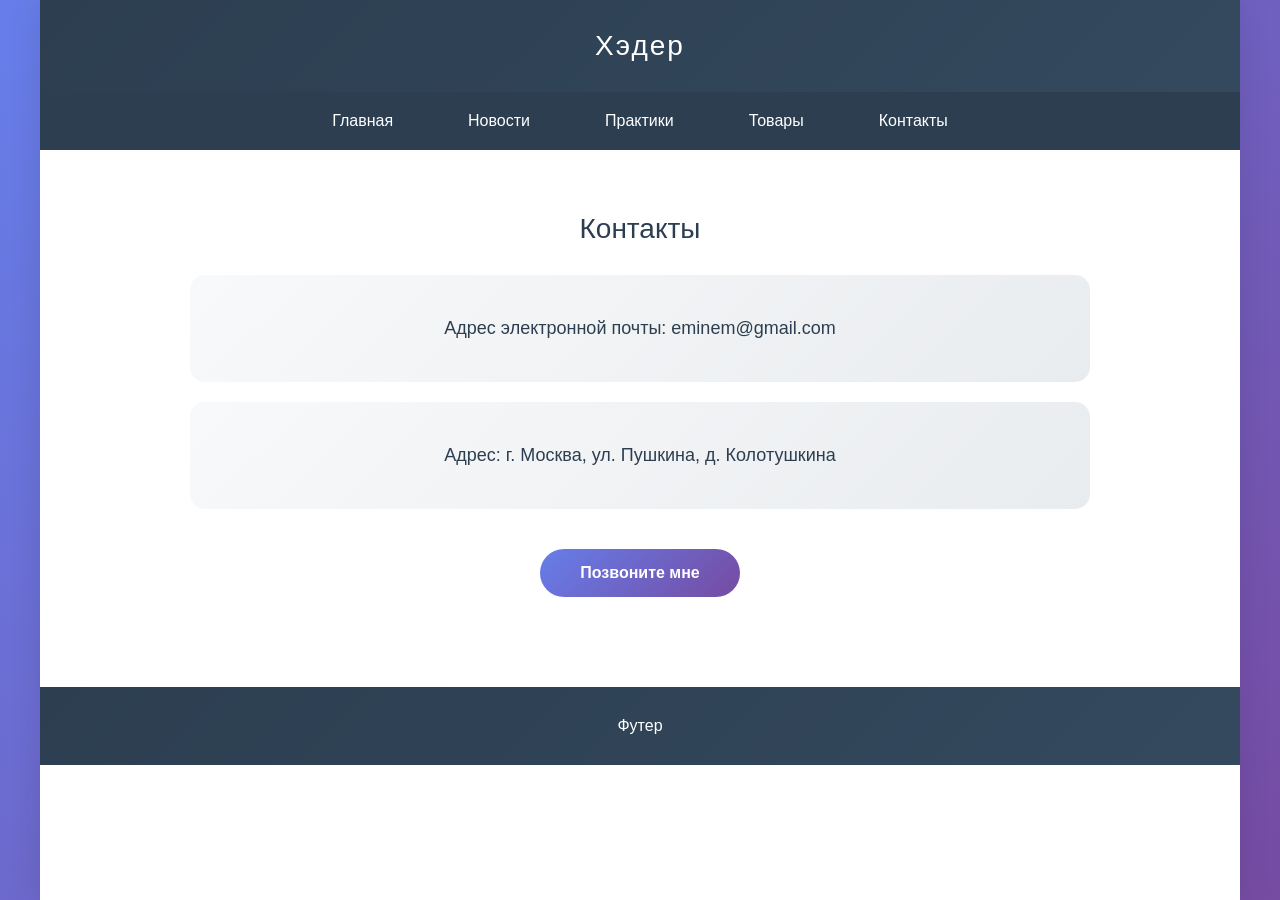
==== contacts.html @ b441e190 "feat: complete CSS styling for all pages - Add unified styling for header, navigation and footer acr" ====
<!DOCTYPE html>
<html lang="ru">
<head>
  <meta charset="UTF-8">
  <meta name="viewport" content="width=device-width, initial-scale=1.0">
  <title>Контакты</title>
  <link rel="stylesheet" href="style/styles.css">
</head>
<body>
<div class="page-container">
  <div class="header">Хэдер</div>
  <div class="nav">
    <ul class="nav-list">
      <li class="nav-item"><a class="nav-link" href="index.html">Главная</a></li>
      <li class="nav-item"><a class="nav-link" href="news.html">Новости</a></li>
      <li class="nav-item"><a class="nav-link" href="practices.html">Практики</a></li>
      <li class="nav-item"><a class="nav-link" href="goods.html">Товары</a></li>
      <li class="nav-item"><a class="nav-link" href="contacts.html">Контакты</a></li>
    </ul>
  </div>
  <div class="content">
    <div class="contacts-container">
      <h2 class="section-title">Контакты</h2>
      <div class="contact-info">
        <p>Адрес электронной почты: eminem@gmail.com</p>
      </div>
      <div class="contact-info">
        <p>Адрес: г. Москва, ул. Пушкина, д. Колотушкина</p>
      </div>
      <button class="contact-button">Позвоните мне</button>
    </div>
  </div>
  <div class="footer">Футер</div>
</div>
</body>
</html>
---- style/styles.css ----
/* ===== БАЗОВЫЕ СТИЛИ ===== */
body {
    font-family: 'Segoe UI', Tahoma, Geneva, Verdana, sans-serif; /* Современный шрифт для лучшей читаемости */
    margin: 0; /* Убираем стандартные отступы браузера */
    padding: 0; /* Убираем стандартные внутренние отступы */
    background: linear-gradient(135deg, #667eea 0%, #764ba2 100%); /* Красивый градиентный фон всей страницы */
    min-height: 100vh; /* Минимальная высота равна высоте окна браузера */
}

/* ===== КОНТЕЙНЕР СТРАНИЦЫ ===== */
.page-container {
    max-width: 1200px; /* Максимальная ширина контента */
    margin: 0 auto; /* Центрирование контейнера по горизонтали */
    background: white; /* Белый фон для основного содержимого */
    min-height: 100vh; /* Минимальная высота равна высоте окна браузера */
    box-shadow: 0 0 30px rgba(0,0,0,0.1); /* Легкая тень вокруг всего контента */
}

/* ===== ШАПКА ===== */
.header {
    background: linear-gradient(135deg, #2c3e50 0%, #34495e 100%); /* Темный градиентный фон */
    color: white; /* Белый цвет текста */
    text-align: center; /* Выравнивание текста по центру */
    padding: 30px; /* Внутренние отступы со всех сторон */
    font-size: 28px; /* Размер шрифта */
    font-weight: 300; /* Легкое начертание шрифта */
    letter-spacing: 2px; /* Расстояние между буквами */
}

/* ===== НАВИГАЦИЯ ===== */
.nav {
    background: #2c3e50; /* Темно-синий фон навигации */
    padding: 20px 0; /* Вертикальные отступы */
}

.nav-list {
    list-style: none; /* Убираем маркеры списка */
    margin: 0; /* Убираем внешние отступы */
    padding: 0; /* Убираем внутренние отступы */
    display: flex; /* Горизонтальное расположение элементов */
    justify-content: center; /* Выравнивание по центру */
    gap: 25px; /* Расстояние между элементами навигации */
}

.nav-item {
    margin: 0; /* Убираем отступы у пунктов меню */
}

.nav-link {
    color: white; /* Белый цвет текста ссылок */
    text-decoration: none; /* Убираем подчеркивание ссылок */
    padding: 12px 25px; /* Отступы внутри ссылок */
    border-radius: 25px; /* Скругленные углы (капсульная форма) */
    transition: all 0.3s ease; /* Плавные анимации при изменении */
    font-weight: 500; /* Средняя жирность шрифта */
}

.nav-link:hover {
    background: rgba(255,255,255,0.1); /* Полупрозрачный белый фон при наведении */
    transform: translateY(-2px); /* Легкое поднятие элемента при наведении */
}

/* ===== ОСНОВНОЙ КОНТЕНТ ===== */
.content {
    padding: 40px; /* Внутренние отступы контента */
    max-width: 900px; /* Максимальная ширина контента */
    margin: 0 auto; /* Центрирование контента */
}

/* ===== ГЛАВНАЯ СТРАНИЦА ===== */
.profile-header {
    text-align: center; /* Выравнивание по центру */
    margin-bottom: 40px; /* Отступ снизу */
}

.profile-title {
    font-size: 32px; /* Размер шрифта заголовка */
    color: #2c3e50; /* Темно-синий цвет текста */
    margin-bottom: 10px; /* Отступ снизу */
    font-weight: 300; /* Легкое начертание шрифта */
}

.profile-photo {
    width: 220px; /* Фиксированная ширина фото */
    height: 280px; /* Фиксированная высота фото */
    border-radius: 15px; /* Скругленные углы фото */
    object-fit: cover; /* Обрезка фото для сохранения пропорций */
    margin: 20px auto; /* Центрирование и отступы */
    border: 4px solid #667eea; /* Синяя рамка вокруг фото */
    box-shadow: 0 8px 25px rgba(102, 126, 234, 0.3); /* Тень с синим оттенком */
}

.profile-name {
    font-size: 24px; /* Размер шрифта имени */
    color: #2c3e50; /* Темно-синий цвет текста */
    margin: 10px 0; /* Вертикальные отступы */
    font-weight: 500; /* Средняя жирность шрифта */
}

.profile-group {
    font-size: 18px; /* Размер шрифта группы */
    color: #7f8c8d; /* Серый цвет текста */
    margin: 5px 0; /* Вертикальные отступы */
}

.about-me {
    background: linear-gradient(135deg, #f8f9fa 0%, #e9ecef 100%); /* Светлый градиентный фон */
    padding: 25px; /* Внутренние отступы */
    border-radius: 15px; /* Скругленные углы */
    margin: 30px 0; /* Вертикальные отступы */
    border-left: 5px solid #667eea; /* Синяя полоса слева */
    font-size: 16px; /* Размер шрифта текста */
    line-height: 1.8; /* Межстрочный интервал */
}

/* ===== НАВЫКИ ===== */
.skills-container {
    display: flex; /* Горизонтальное расположение навыков */
    justify-content: center; /* Выравнивание по центру */
    flex-wrap: wrap; /* Перенос на новую строку при необходимости */
    gap: 15px; /* Расстояние между навыками */
    margin: 30px 0; /* Вертикальные отступы */
}

.skill-tag {
    background: linear-gradient(135deg, #4facfe 0%, #00f2fe 100%); /* Голубой градиентный фон */
    color: white; /* Белый цвет текста */
    padding: 12px 25px; /* Внутренние отступы */
    border-radius: 25px; /* Круглые углы (капсульная форма) */
    font-weight: 600; /* Жирный шрифт */
    font-size: 14px; /* Размер шрифта */
    box-shadow: 0 4px 15px rgba(79, 172, 254, 0.3); /* Тень с голубым оттенком */
    transition: all 0.3s ease; /* Плавные анимации при изменении */
}

.skill-tag:hover {
    transform: translateY(-3px); /* Поднятие элемента при наведении */
    box-shadow: 0 6px 20px rgba(79, 172, 254, 0.4); /* Увеличение тени при наведении */
}

/* ===== ОПЫТ РАБОТЫ ===== */
.experience-section {
    margin-top: 50px; /* Отступ сверху */
}

.section-title {
    font-size: 28px; /* Размер шрифта заголовка секции */
    color: #2c3e50; /* Темно-синий цвет текста */
    text-align: center; /* Выравнивание по центру */
    margin-bottom: 30px; /* Отступ снизу */
    font-weight: 300; /* Легкое начертание шрифта */
}

.experience-card {
    background: white; /* Белый фон карточки */
    padding: 25px; /* Внутренние отступы */
    margin: 20px 0; /* Вертикальные отступы */
    border-radius: 12px; /* Скругленные углы */
    box-shadow: 0 5px 20px rgba(0,0,0,0.08); /* Легкая тень */
    border-left: 4px solid #667eea; /* Синяя полоса слева */
    transition: transform 0.3s ease; /* Плавная анимация трансформации */
}

.experience-card:hover {
    transform: translateX(5px); /* Сдвиг вправо при наведении */
}

.experience-title {
    font-size: 20px; /* Размер шрифта заголовка опыта */
    color: #2c3e50; /* Темно-синий цвет текста */
    margin: 0 0 10px 0; /* Отступ снизу */
    font-weight: 600; /* Жирный шрифт */
}

.experience-desc {
    color: #7f8c8d; /* Серый цвет текста */
    line-height: 1.6; /* Межстрочный интервал */
    margin: 0; /* Убираем отступы */
}

/* ===== НОВОСТИ ===== */
.news-container {
    display: grid; /* Сеточное расположение новостей */
    gap: 25px; /* Расстояние между новостями */
}

.news-card {
    background: white; /* Белый фон карточки новости */
    padding: 30px; /* Внутренние отступы */
    border-radius: 15px; /* Скругленные углы */
    box-shadow: 0 5px 20px rgba(0,0,0,0.08); /* Легкая тень */
    border-left: 4px solid #667eea; /* Синяя полоса слева */
}

.news-title {
    font-size: 24px; /* Размер шрифта заголовка новости */
    color: #2c3e50; /* Темно-синий цвет текста */
    margin: 0 0 10px 0; /* Отступ снизу */
    font-weight: 600; /* Жирный шрифт */
}

.news-meta {
    color: #95a5a6; /* Серый цвет для мета-информации */
    font-size: 14px; /* Меньший размер шрифта */
    margin: 0 0 15px 0; /* Отступ снизу */
}

.news-text {
    color: #34495e; /* Темно-синий цвет текста */
    line-height: 1.7; /* Межстрочный интервал */
    margin: 0; /* Убираем отступы */
}

/* ===== ТОВАРЫ ===== */
.products-grid {
    display: grid; /* Сеточное расположение товаров */
    grid-template-columns: repeat(auto-fit, minmax(280px, 1fr)); /* Адаптивные колонки */
    gap: 30px; /* Расстояние между товарами */
    margin-top: 30px; /* Отступ сверху */
}

.product-card {
    background: white; /* Белый фон карточки товара */
    padding: 25px; /* Внутренние отступы */
    border-radius: 15px; /* Скругленные углы */
    text-align: center; /* Выравнивание по центру */
    box-shadow: 0 5px 20px rgba(0,0,0,0.08); /* Легкая тень */
    transition: transform 0.3s ease; /* Плавная анимация трансформации */
}

.product-card:hover {
    transform: translateY(-5px); /* Поднятие элемента при наведении */
}

.product-image {
    width: 200px; /* Фиксированная ширина изображения */
    height: 250px; /* Фиксированная высота изображения */
    border-radius: 10px; /* Скругленные углы изображения */
    object-fit: cover; /* Обрезка изображения для сохранения пропорций */
    margin-bottom: 20px; /* Отступ снизу */
    border: 3px solid #f8f9fa; /* Светлая рамка вокруг изображения */
}

.product-name {
    font-size: 18px; /* Размер шрифта названия товара */
    color: #2c3e50; /* Темно-синий цвет текста */
    margin: 10px 0; /* Вертикальные отступы */
    font-weight: 600; /* Жирный шрифт */
}

.product-price {
    font-size: 20px; /* Размер шрифта цены */
    color: #e74c3c; /* Красный цвет для цены */
    font-weight: 700; /* Очень жирный шрифт */
    margin: 5px 0; /* Вертикальные отступы */
}

/* ===== КОНТАКТЫ ===== */
.contacts-container {
    text-align: center; /* Выравнивание по центру */
}

.contact-info {
    background: linear-gradient(135deg, #f8f9fa 0%, #e9ecef 100%); /* Светлый градиентный фон */
    padding: 25px; /* Внутренние отступы */
    margin: 20px 0; /* Вертикальные отступы */
    border-radius: 15px; /* Скругленные углы */
    font-size: 18px; /* Размер шрифта */
    color: #2c3e50; /* Темно-синий цвет текста */
}

.contact-button {
    background: linear-gradient(135deg, #667eea 0%, #764ba2 100%); /* Фиолетово-синий градиент */
    color: white; /* Белый цвет текста */
    border: none; /* Убираем рамку кнопки */
    padding: 15px 40px; /* Внутренние отступы кнопки */
    font-size: 16px; /* Размер шрифта кнопки */
    border-radius: 30px; /* Круглые углы кнопки */
    cursor: pointer; /* Указатель при наведении */
    margin-top: 20px; /* Отступ сверху */
    font-weight: 600; /* Жирный шрифт */
    transition: all 0.3s ease; /* Плавные анимации при изменении */
}

.contact-button:hover {
    transform: translateY(-2px); /* Поднятие кнопки при наведении */
    box-shadow: 0 8px 25px rgba(102, 126, 234, 0.4); /* Тень при наведении */
}

/* ===== ФУТЕР ===== */
.footer {
    background: linear-gradient(135deg, #2c3e50 0%, #34495e 100%); /* Темный градиентный фон */
    color: white; /* Белый цвет текста */
    text-align: center; /* Выравнивание по центру */
    padding: 30px; /* Внутренние отступы */
    margin-top: 50px; /* Отступ сверху */
}
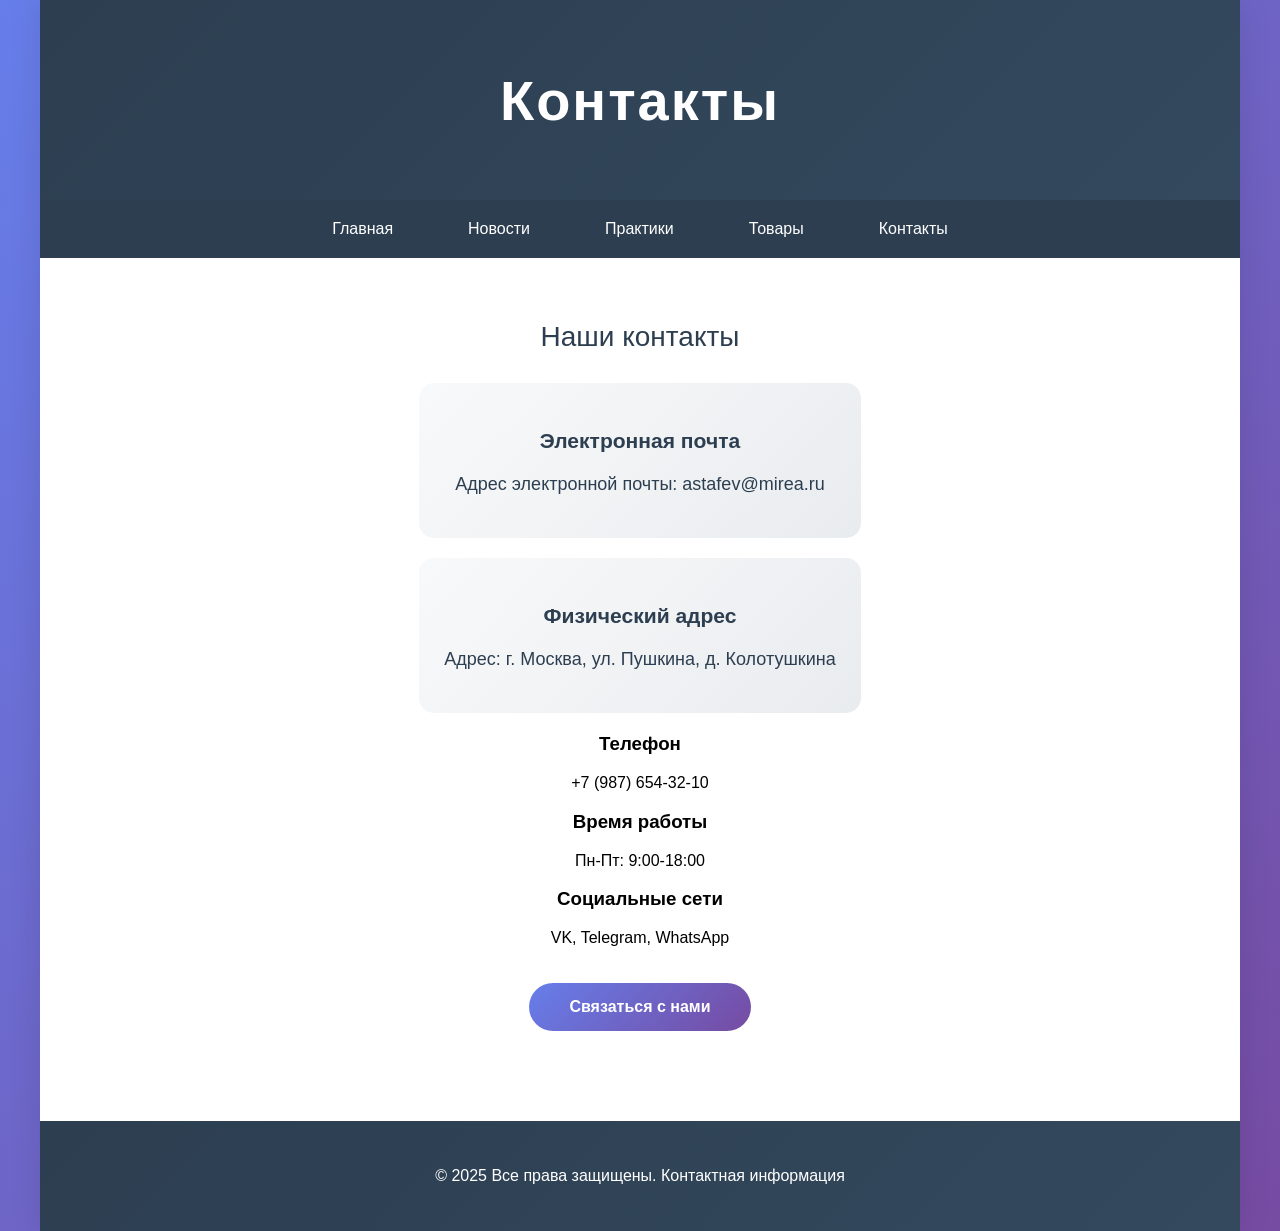
==== commit 04f4ef30: "update all .html and add new styles for button and also add a script for button in main.js" ====
--- a/contacts.html
+++ b/contacts.html
@@ -1,36 +1,117 @@
 <!DOCTYPE html>
 <html lang="ru">
 <head>
-  <meta charset="UTF-8">
-  <meta name="viewport" content="width=device-width, initial-scale=1.0">
-  <title>Контакты</title>
-  <link rel="stylesheet" href="style/styles.css">
+    <meta charset="UTF-8">
+    <meta name="viewport" content="width=device-width, initial-scale=1.0">
+    <title>Контакты</title>
+    <link rel="stylesheet" href="style/styles.css">
+    <script src="main.js" defer></script>
 </head>
 <body>
 <div class="page-container">
-  <div class="header">Хэдер</div>
-  <div class="nav">
-    <ul class="nav-list">
-      <li class="nav-item"><a class="nav-link" href="index.html">Главная</a></li>
-      <li class="nav-item"><a class="nav-link" href="news.html">Новости</a></li>
-      <li class="nav-item"><a class="nav-link" href="practices.html">Практики</a></li>
-      <li class="nav-item"><a class="nav-link" href="goods.html">Товары</a></li>
-      <li class="nav-item"><a class="nav-link" href="contacts.html">Контакты</a></li>
-    </ul>
-  </div>
-  <div class="content">
-    <div class="contacts-container">
-      <h2 class="section-title">Контакты</h2>
-      <div class="contact-info">
-        <p>Адрес электронной почты: eminem@gmail.com</p>
-      </div>
-      <div class="contact-info">
-        <p>Адрес: г. Москва, ул. Пушкина, д. Колотушкина</p>
-      </div>
-      <button class="contact-button">Позвоните мне</button>
-    </div>
-  </div>
-  <div class="footer">Футер</div>
+    <header class="header">
+        <h1>Контакты</h1>
+    </header>
+
+    <nav class="nav">
+        <ul class="nav-list">
+            <li class="nav-item"><a class="nav-link" href="index.html">Главная</a></li>
+            <li class="nav-item"><a class="nav-link" href="news.html">Новости</a></li>
+            <li class="nav-item"><a class="nav-link" href="practices.html">Практики</a></li>
+            <li class="nav-item"><a class="nav-link" href="goods.html">Товары</a></li>
+            <li class="nav-item"><a class="nav-link" href="contacts.html">Контакты</a></li>
+        </ul>
+    </nav>
+
+    <main class="content">
+        <section class="contacts-container">
+            <h2 class="section-title">Наши контакты</h2>
+
+            <article class="contact-info">
+                <h3>Электронная почта</h3>
+                <p>Адрес электронной почты: astafev@mirea.ru</p>
+            </article>
+
+            <article class="contact-info">
+                <h3>Физический адрес</h3>
+                <p>Адрес: г. Москва, ул. Пушкина, д. Колотушкина</p>
+            </article>
+
+            <div class="contact-grid">
+                <div class="contact-item">
+                    <h3>Телефон</h3>
+                    <p>+7 (987) 654-32-10</p>
+                </div>
+                <div class="contact-item">
+                    <h3>Время работы</h3>
+                    <p>Пн-Пт: 9:00-18:00</p>
+                </div>
+                <div class="contact-item">
+                    <h3>Социальные сети</h3>
+                    <p>VK, Telegram, WhatsApp</p>
+                </div>
+            </div>
+
+            <!-- Измененная кнопка для открытия модального окна -->
+            <button class="contact-button" onclick="contactModal.showModal()">Связаться с нами</button>
+        </section>
+    </main>
+
+    <footer class="footer">
+        <p>© 2025 Все права защищены. Контактная информация</p>
+    </footer>
+
+    <!-- Модальное окно для формы обратной связи -->
+    <dialog id="contactModal">
+        <div class="modal-header">
+            <h2>Форма обратной связи</h2>
+        </div>
+
+        <div class="modal-content">
+            <form id="feedbackForm" method="dialog">
+                <div class="form-group">
+                    <label for="name">Имя <span class="required">*</span></label>
+                    <input type="text" id="name" name="name" required placeholder="Введите ваше имя">
+                </div>
+
+                <div class="form-group">
+                    <label for="phone">Телефон <span class="required">*</span></label>
+                    <input type="tel" id="phone" name="phone" required placeholder="+7 (XXX) XXX-XX-XX">
+                </div>
+
+                <div class="form-group">
+                    <label for="email">Электронная почта <span class="required">*</span></label>
+                    <input type="email" id="email" name="email" required placeholder="example@mail.ru">
+                </div>
+
+                <div class="form-group">
+                    <label for="category">Категория обращения <span class="required">*</span></label>
+                    <select id="category" name="category" required>
+                        <option value="">Выберите категорию</option>
+                        <option value="technical">Техническая поддержка</option>
+                        <option value="commercial">Коммерческое предложение</option>
+                        <option value="cooperation">Сотрудничество</option>
+                        <option value="complaint">Жалоба</option>
+                        <option value="suggestion">Предложение</option>
+                        <option value="other">Другое</option>
+                    </select>
+                </div>
+
+                <div class="form-group">
+                    <label for="message">Текст обращения <span class="required">*</span></label>
+                    <textarea id="message" name="message" required
+                              placeholder="Опишите вашу проблему или вопрос..."></textarea>
+                </div>
+
+                <div class="modal-actions">
+                    <!-- Кнопка отмены с автоматическим закрытием через form method="dialog" -->
+                    <button type="submit" class="btn btn-secondary">Отмена</button>
+                    <!-- Кнопка отправки с обработкой через JavaScript -->
+                    <button type="button" class="btn btn-primary" onclick="submitForm()">Отправить</button>
+                </div>
+            </form>
+        </div>
+    </dialog>
 </div>
 </body>
 </html>
--- a/style/styles.css
+++ b/style/styles.css
@@ -1,297 +1,491 @@
 /* ===== БАЗОВЫЕ СТИЛИ ===== */
 body {
-    font-family: 'Segoe UI', Tahoma, Geneva, Verdana, sans-serif; /* Современный шрифт для лучшей читаемости */
-    margin: 0; /* Убираем стандартные отступы браузера */
-    padding: 0; /* Убираем стандартные внутренние отступы */
-    background: linear-gradient(135deg, #667eea 0%, #764ba2 100%); /* Красивый градиентный фон всей страницы */
-    min-height: 100vh; /* Минимальная высота равна высоте окна браузера */
+    font-family: 'Segoe UI', Tahoma, Geneva, Verdana, sans-serif;
+    margin: 0;
+    padding: 0;
+    background: linear-gradient(135deg, #667eea 0%, #764ba2 100%);
+    min-height: 100vh;
 }
 
 /* ===== КОНТЕЙНЕР СТРАНИЦЫ ===== */
+/* ИЗМЕНЕНИЕ: Добавили CSS Grid для основного макета страницы */
 .page-container {
-    max-width: 1200px; /* Максимальная ширина контента */
-    margin: 0 auto; /* Центрирование контейнера по горизонтали */
-    background: white; /* Белый фон для основного содержимого */
-    min-height: 100vh; /* Минимальная высота равна высоте окна браузера */
-    box-shadow: 0 0 30px rgba(0,0,0,0.1); /* Легкая тень вокруг всего контента */
+    max-width: 1200px;
+    margin: 0 auto;
+    background: white;
+    min-height: 100vh;
+    box-shadow: 0 0 30px rgba(0, 0, 0, 0.1);
+    /* Новое: Сеточный макет для семантических областей */
+    display: grid;
+    grid-template-rows: auto auto 1fr auto;
+    grid-template-areas:
+        "header"
+        "nav"
+        "main"
+        "footer";
 }
 
 /* ===== ШАПКА ===== */
 .header {
-    background: linear-gradient(135deg, #2c3e50 0%, #34495e 100%); /* Темный градиентный фон */
-    color: white; /* Белый цвет текста */
-    text-align: center; /* Выравнивание текста по центру */
-    padding: 30px; /* Внутренние отступы со всех сторон */
-    font-size: 28px; /* Размер шрифта */
-    font-weight: 300; /* Легкое начертание шрифта */
-    letter-spacing: 2px; /* Расстояние между буквами */
+    background: linear-gradient(135deg, #2c3e50 0%, #34495e 100%);
+    color: white;
+    text-align: center;
+    padding: 30px;
+    font-size: 28px;
+    font-weight: 300;
+    letter-spacing: 2px;
+    /* Новое: Привязка к области сетки */
+    grid-area: header;
 }
 
 /* ===== НАВИГАЦИЯ ===== */
 .nav {
-    background: #2c3e50; /* Темно-синий фон навигации */
-    padding: 20px 0; /* Вертикальные отступы */
+    background: #2c3e50;
+    padding: 20px 0;
+    /* Новое: Привязка к области сетки */
+    grid-area: nav;
 }
 
 .nav-list {
-    list-style: none; /* Убираем маркеры списка */
-    margin: 0; /* Убираем внешние отступы */
-    padding: 0; /* Убираем внутренние отступы */
-    display: flex; /* Горизонтальное расположение элементов */
-    justify-content: center; /* Выравнивание по центру */
-    gap: 25px; /* Расстояние между элементами навигации */
+    list-style: none;
+    margin: 0;
+    padding: 0;
+    display: flex;
+    justify-content: center;
+    gap: 25px;
 }
 
 .nav-item {
-    margin: 0; /* Убираем отступы у пунктов меню */
+    margin: 0;
 }
 
 .nav-link {
-    color: white; /* Белый цвет текста ссылок */
-    text-decoration: none; /* Убираем подчеркивание ссылок */
-    padding: 12px 25px; /* Отступы внутри ссылок */
-    border-radius: 25px; /* Скругленные углы (капсульная форма) */
-    transition: all 0.3s ease; /* Плавные анимации при изменении */
-    font-weight: 500; /* Средняя жирность шрифта */
+    color: white;
+    text-decoration: none;
+    padding: 12px 25px;
+    border-radius: 25px;
+    transition: all 0.3s ease;
+    font-weight: 500;
 }
 
 .nav-link:hover {
-    background: rgba(255,255,255,0.1); /* Полупрозрачный белый фон при наведении */
-    transform: translateY(-2px); /* Легкое поднятие элемента при наведении */
+    background: rgba(255, 255, 255, 0.1);
+    transform: translateY(-2px);
 }
 
 /* ===== ОСНОВНОЙ КОНТЕНТ ===== */
-.content {
-    padding: 40px; /* Внутренние отступы контента */
-    max-width: 900px; /* Максимальная ширина контента */
-    margin: 0 auto; /* Центрирование контента */
+/* ИЗМЕНЕНИЕ: Заменили .content на main для семантики */
+main.content {
+    padding: 40px;
+    max-width: 900px;
+    margin: 0 auto;
+    /* Новое: Привязка к области сетки */
+    grid-area: main;
 }
 
 /* ===== ГЛАВНАЯ СТРАНИЦА ===== */
 .profile-header {
-    text-align: center; /* Выравнивание по центру */
-    margin-bottom: 40px; /* Отступ снизу */
+    text-align: center;
+    margin-bottom: 40px;
 }
 
 .profile-title {
-    font-size: 32px; /* Размер шрифта заголовка */
-    color: #2c3e50; /* Темно-синий цвет текста */
-    margin-bottom: 10px; /* Отступ снизу */
-    font-weight: 300; /* Легкое начертание шрифта */
+    font-size: 32px;
+    color: #2c3e50;
+    margin-bottom: 10px;
+    font-weight: 300;
 }
 
 .profile-photo {
-    width: 220px; /* Фиксированная ширина фото */
-    height: 280px; /* Фиксированная высота фото */
-    border-radius: 15px; /* Скругленные углы фото */
-    object-fit: cover; /* Обрезка фото для сохранения пропорций */
-    margin: 20px auto; /* Центрирование и отступы */
-    border: 4px solid #667eea; /* Синяя рамка вокруг фото */
-    box-shadow: 0 8px 25px rgba(102, 126, 234, 0.3); /* Тень с синим оттенком */
+    width: 220px;
+    height: 280px;
+    border-radius: 15px;
+    object-fit: cover;
+    margin: 20px auto;
+    border: 4px solid #667eea;
+    box-shadow: 0 8px 25px rgba(102, 126, 234, 0.3);
 }
 
 .profile-name {
-    font-size: 24px; /* Размер шрифта имени */
-    color: #2c3e50; /* Темно-синий цвет текста */
-    margin: 10px 0; /* Вертикальные отступы */
-    font-weight: 500; /* Средняя жирность шрифта */
+    font-size: 24px;
+    color: #2c3e50;
+    margin: 10px 0;
+    font-weight: 500;
 }
 
 .profile-group {
-    font-size: 18px; /* Размер шрифта группы */
-    color: #7f8c8d; /* Серый цвет текста */
-    margin: 5px 0; /* Вертикальные отступы */
+    font-size: 18px;
+    color: #7f8c8d;
+    margin: 5px 0;
 }
 
 .about-me {
-    background: linear-gradient(135deg, #f8f9fa 0%, #e9ecef 100%); /* Светлый градиентный фон */
-    padding: 25px; /* Внутренние отступы */
-    border-radius: 15px; /* Скругленные углы */
-    margin: 30px 0; /* Вертикальные отступы */
-    border-left: 5px solid #667eea; /* Синяя полоса слева */
-    font-size: 16px; /* Размер шрифта текста */
-    line-height: 1.8; /* Межстрочный интервал */
+    background: linear-gradient(135deg, #f8f9fa 0%, #e9ecef 100%);
+    padding: 25px;
+    border-radius: 15px;
+    margin: 30px 0;
+    border-left: 5px solid #667eea;
+    font-size: 16px;
+    line-height: 1.8;
 }
 
 /* ===== НАВЫКИ ===== */
-.skills-container {
-    display: flex; /* Горизонтальное расположение навыков */
-    justify-content: center; /* Выравнивание по центру */
-    flex-wrap: wrap; /* Перенос на новую строку при необходимости */
-    gap: 15px; /* Расстояние между навыками */
-    margin: 30px 0; /* Вертикальные отступы */
+/* ИЗМЕНЕНИЕ: Добавили CSS Grid для навыков */
+.skills-grid {
+    display: grid;
+    grid-template-columns: repeat(auto-fit, minmax(150px, 1fr));
+    gap: 15px;
+    margin: 20px 0;
 }
 
 .skill-tag {
-    background: linear-gradient(135deg, #4facfe 0%, #00f2fe 100%); /* Голубой градиентный фон */
-    color: white; /* Белый цвет текста */
-    padding: 12px 25px; /* Внутренние отступы */
-    border-radius: 25px; /* Круглые углы (капсульная форма) */
-    font-weight: 600; /* Жирный шрифт */
-    font-size: 14px; /* Размер шрифта */
-    box-shadow: 0 4px 15px rgba(79, 172, 254, 0.3); /* Тень с голубым оттенком */
-    transition: all 0.3s ease; /* Плавные анимации при изменении */
+    background: linear-gradient(135deg, #4facfe 0%, #00f2fe 100%);
+    color: white;
+    padding: 12px 25px;
+    border-radius: 25px;
+    font-weight: 600;
+    font-size: 14px;
+    box-shadow: 0 4px 15px rgba(79, 172, 254, 0.3);
+    transition: all 0.3s ease;
+    text-align: center;
 }
 
 .skill-tag:hover {
-    transform: translateY(-3px); /* Поднятие элемента при наведении */
-    box-shadow: 0 6px 20px rgba(79, 172, 254, 0.4); /* Увеличение тени при наведении */
+    transform: translateY(-3px);
+    box-shadow: 0 6px 20px rgba(79, 172, 254, 0.4);
 }
 
 /* ===== ОПЫТ РАБОТЫ ===== */
 .experience-section {
-    margin-top: 50px; /* Отступ сверху */
+    margin-top: 50px;
 }
 
 .section-title {
-    font-size: 28px; /* Размер шрифта заголовка секции */
-    color: #2c3e50; /* Темно-синий цвет текста */
-    text-align: center; /* Выравнивание по центру */
-    margin-bottom: 30px; /* Отступ снизу */
-    font-weight: 300; /* Легкое начертание шрифта */
+    font-size: 28px;
+    color: #2c3e50;
+    text-align: center;
+    margin-bottom: 30px;
+    font-weight: 300;
+}
+
+/* ИЗМЕНЕНИЕ: Добавили CSS Grid для карточек опыта */
+.experience-grid {
+    display: grid;
+    grid-template-columns: repeat(auto-fit, minmax(300px, 1fr));
+    gap: 20px;
 }
 
 .experience-card {
-    background: white; /* Белый фон карточки */
-    padding: 25px; /* Внутренние отступы */
-    margin: 20px 0; /* Вертикальные отступы */
-    border-radius: 12px; /* Скругленные углы */
-    box-shadow: 0 5px 20px rgba(0,0,0,0.08); /* Легкая тень */
-    border-left: 4px solid #667eea; /* Синяя полоса слева */
-    transition: transform 0.3s ease; /* Плавная анимация трансформации */
+    background: white;
+    padding: 25px;
+    border-radius: 12px;
+    box-shadow: 0 5px 20px rgba(0, 0, 0, 0.08);
+    border-left: 4px solid #667eea;
+    transition: transform 0.3s ease;
 }
 
 .experience-card:hover {
-    transform: translateX(5px); /* Сдвиг вправо при наведении */
+    transform: translateX(5px);
 }
 
 .experience-title {
-    font-size: 20px; /* Размер шрифта заголовка опыта */
-    color: #2c3e50; /* Темно-синий цвет текста */
-    margin: 0 0 10px 0; /* Отступ снизу */
-    font-weight: 600; /* Жирный шрифт */
+    font-size: 20px;
+    color: #2c3e50;
+    margin: 0 0 10px 0;
+    font-weight: 600;
 }
 
 .experience-desc {
-    color: #7f8c8d; /* Серый цвет текста */
-    line-height: 1.6; /* Межстрочный интервал */
-    margin: 0; /* Убираем отступы */
+    color: #7f8c8d;
+    line-height: 1.6;
+    margin: 0;
 }
 
 /* ===== НОВОСТИ ===== */
 .news-container {
-    display: grid; /* Сеточное расположение новостей */
-    gap: 25px; /* Расстояние между новостями */
+    display: grid;
+    gap: 25px;
 }
 
 .news-card {
-    background: white; /* Белый фон карточки новости */
-    padding: 30px; /* Внутренние отступы */
-    border-radius: 15px; /* Скругленные углы */
-    box-shadow: 0 5px 20px rgba(0,0,0,0.08); /* Легкая тень */
-    border-left: 4px solid #667eea; /* Синяя полоса слева */
+    background: white;
+    padding: 30px;
+    border-radius: 15px;
+    box-shadow: 0 5px 20px rgba(0, 0, 0, 0.08);
+    border-left: 4px solid #667eea;
 }
 
 .news-title {
-    font-size: 24px; /* Размер шрифта заголовка новости */
-    color: #2c3e50; /* Темно-синий цвет текста */
-    margin: 0 0 10px 0; /* Отступ снизу */
-    font-weight: 600; /* Жирный шрифт */
+    font-size: 24px;
+    color: #2c3e50;
+    margin: 0 0 10px 0;
+    font-weight: 600;
 }
 
 .news-meta {
-    color: #95a5a6; /* Серый цвет для мета-информации */
-    font-size: 14px; /* Меньший размер шрифта */
-    margin: 0 0 15px 0; /* Отступ снизу */
+    color: #95a5a6;
+    font-size: 14px;
+    margin: 0 0 15px 0;
 }
 
 .news-text {
-    color: #34495e; /* Темно-синий цвет текста */
-    line-height: 1.7; /* Межстрочный интервал */
-    margin: 0; /* Убираем отступы */
+    color: #34495e;
+    line-height: 1.7;
+    margin: 0;
 }
 
 /* ===== ТОВАРЫ ===== */
 .products-grid {
-    display: grid; /* Сеточное расположение товаров */
-    grid-template-columns: repeat(auto-fit, minmax(280px, 1fr)); /* Адаптивные колонки */
-    gap: 30px; /* Расстояние между товарами */
-    margin-top: 30px; /* Отступ сверху */
+    display: grid;
+    grid-template-columns: repeat(auto-fit, minmax(280px, 1fr));
+    gap: 30px;
+    margin-top: 30px;
 }
 
 .product-card {
-    background: white; /* Белый фон карточки товара */
-    padding: 25px; /* Внутренние отступы */
-    border-radius: 15px; /* Скругленные углы */
-    text-align: center; /* Выравнивание по центру */
-    box-shadow: 0 5px 20px rgba(0,0,0,0.08); /* Легкая тень */
-    transition: transform 0.3s ease; /* Плавная анимация трансформации */
+    background: white;
+    padding: 25px;
+    border-radius: 15px;
+    text-align: center;
+    box-shadow: 0 5px 20px rgba(0, 0, 0, 0.08);
+    transition: transform 0.3s ease;
 }
 
 .product-card:hover {
-    transform: translateY(-5px); /* Поднятие элемента при наведении */
+    transform: translateY(-5px);
 }
 
 .product-image {
-    width: 200px; /* Фиксированная ширина изображения */
-    height: 250px; /* Фиксированная высота изображения */
-    border-radius: 10px; /* Скругленные углы изображения */
-    object-fit: cover; /* Обрезка изображения для сохранения пропорций */
-    margin-bottom: 20px; /* Отступ снизу */
-    border: 3px solid #f8f9fa; /* Светлая рамка вокруг изображения */
+    width: 200px;
+    height: 250px;
+    border-radius: 10px;
+    object-fit: cover;
+    margin-bottom: 20px;
+    border: 3px solid #f8f9fa;
 }
 
 .product-name {
-    font-size: 18px; /* Размер шрифта названия товара */
-    color: #2c3e50; /* Темно-синий цвет текста */
-    margin: 10px 0; /* Вертикальные отступы */
-    font-weight: 600; /* Жирный шрифт */
+    font-size: 18px;
+    color: #2c3e50;
+    margin: 10px 0;
+    font-weight: 600;
 }
 
 .product-price {
-    font-size: 20px; /* Размер шрифта цены */
-    color: #e74c3c; /* Красный цвет для цены */
-    font-weight: 700; /* Очень жирный шрифт */
-    margin: 5px 0; /* Вертикальные отступы */
+    font-size: 20px;
+    color: #e74c3c;
+    font-weight: 700;
+    margin: 5px 0;
 }
 
 /* ===== КОНТАКТЫ ===== */
 .contacts-container {
-    text-align: center; /* Выравнивание по центру */
+    text-align: center;
 }
 
 .contact-info {
-    background: linear-gradient(135deg, #f8f9fa 0%, #e9ecef 100%); /* Светлый градиентный фон */
-    padding: 25px; /* Внутренние отступы */
-    margin: 20px 0; /* Вертикальные отступы */
-    border-radius: 15px; /* Скругленные углы */
-    font-size: 18px; /* Размер шрифта */
-    color: #2c3e50; /* Темно-синий цвет текста */
+    background: linear-gradient(135deg, #f8f9fa 0%, #e9ecef 100%);
+    padding: 25px;
+    margin: 20px 0;
+    border-radius: 15px;
+    font-size: 18px;
+    color: #2c3e50;
 }
 
 .contact-button {
-    background: linear-gradient(135deg, #667eea 0%, #764ba2 100%); /* Фиолетово-синий градиент */
-    color: white; /* Белый цвет текста */
-    border: none; /* Убираем рамку кнопки */
-    padding: 15px 40px; /* Внутренние отступы кнопки */
-    font-size: 16px; /* Размер шрифта кнопки */
-    border-radius: 30px; /* Круглые углы кнопки */
-    cursor: pointer; /* Указатель при наведении */
-    margin-top: 20px; /* Отступ сверху */
-    font-weight: 600; /* Жирный шрифт */
-    transition: all 0.3s ease; /* Плавные анимации при изменении */
+    background: linear-gradient(135deg, #667eea 0%, #764ba2 100%);
+    color: white;
+    border: none;
+    padding: 15px 40px;
+    font-size: 16px;
+    border-radius: 30px;
+    cursor: pointer;
+    margin-top: 20px;
+    font-weight: 600;
+    transition: all 0.3s ease;
 }
 
 .contact-button:hover {
-    transform: translateY(-2px); /* Поднятие кнопки при наведении */
-    box-shadow: 0 8px 25px rgba(102, 126, 234, 0.4); /* Тень при наведении */
+    transform: translateY(-2px);
+    box-shadow: 0 8px 25px rgba(102, 126, 234, 0.4);
 }
 
 /* ===== ФУТЕР ===== */
 .footer {
-    background: linear-gradient(135deg, #2c3e50 0%, #34495e 100%); /* Темный градиентный фон */
-    color: white; /* Белый цвет текста */
-    text-align: center; /* Выравнивание по центру */
-    padding: 30px; /* Внутренние отступы */
-    margin-top: 50px; /* Отступ сверху */
+    background: linear-gradient(135deg, #2c3e50 0%, #34495e 100%);
+    color: white;
+    text-align: center;
+    padding: 30px;
+    margin-top: 50px;
+    /* Новое: Привязка к области сетки */
+    grid-area: footer;
+}
+
+/* ===== АДАПТИВНОСТЬ ===== */
+/* Новое: Медиа-запросы для мобильных устройств */
+@media (max-width: 768px) {
+    .nav-list {
+        flex-direction: column;
+        gap: 10px;
+    }
+
+    .skills-grid {
+        grid-template-columns: 1fr;
+    }
+
+    .experience-grid {
+        grid-template-columns: 1fr;
+    }
+
+    main.content {
+        padding: 20px;
+    }
+}
+
+/* ==== СТИЛИ ДЛЯ МОДАЛЬНОГО ОКНА ==== */
+dialog::backdrop {
+    background: rgba(0, 0, 0, 0.6);
+    animation: fadeIn 0.3s ease;
+}
+
+dialog {
+    border: none;
+    border-radius: 12px;
+    padding: 0;
+    box-shadow: 0 10px 30px rgba(0, 0, 0, 0.3);
+    animation: slideIn 0.3s ease;
+    max-width: 500px;
+    width: 90vw;
+    max-height: 90vh;
+    overflow-y: auto;
+}
+
+.modal-header {
+    background: linear-gradient(135deg, #2c3e50 0%, #34495e 100%);
+    color: white;
+    padding: 1.5rem;
+    border-radius: 12px 12px 0 0;
+    margin: 0;
+}
+
+.modal-header h2 {
+    margin: 0;
+    color: white;
+    font-size: 1.5rem;
+}
+
+.modal-content {
+    padding: 2rem;
+}
+
+.form-group {
+    margin-bottom: 1.5rem;
+}
+
+.form-group label {
+    display: block;
+    margin-bottom: 0.5rem;
+    font-weight: 600;
+    color: #2c3e50;
+}
+
+.form-group input,
+.form-group select,
+.form-group textarea {
+    width: 100%;
+    padding: 0.75rem;
+    border: 2px solid #e9ecef;
+    border-radius: 6px;
+    font-size: 1rem;
+    transition: border-color 0.3s ease;
+    box-sizing: border-box;
+}
+
+.form-group input:focus,
+.form-group select:focus,
+.form-group textarea:focus {
+    outline: none;
+    border-color: #667eea;
+}
+
+.form-group textarea {
+    min-height: 100px;
+    resize: vertical;
+}
+
+.modal-actions {
+    display: flex;
+    gap: 1rem;
+    justify-content: flex-end;
+    margin-top: 2rem;
+}
+
+.btn {
+    padding: 0.75rem 1.5rem;
+    border: none;
+    border-radius: 6px;
+    cursor: pointer;
+    font-size: 1rem;
+    transition: all 0.3s ease;
+    font-weight: 600;
+}
+
+.btn-primary {
+    background: linear-gradient(135deg, #667eea 0%, #764ba2 100%);
+    color: white;
+}
+
+.btn-primary:hover {
+    transform: translateY(-2px);
+    box-shadow: 0 5px 15px rgba(102, 126, 234, 0.4);
+}
+
+.btn-secondary {
+    background: #f8f9fa;
+    color: #2c3e50;
+    border: 2px solid #e9ecef;
+}
+
+.btn-secondary:hover {
+    background: #e9ecef;
+}
+
+.required {
+    color: #e74c3c;
+}
+
+@keyframes fadeIn {
+    from {
+        opacity: 0;
+    }
+    to {
+        opacity: 1;
+    }
+}
+
+@keyframes slideIn {
+    from {
+        opacity: 0;
+        transform: translateY(-50px) scale(0.9);
+    }
+    to {
+        opacity: 1;
+        transform: translateY(0) scale(1);
+    }
+}
+
+/* Адаптивность */
+@media (max-width: 600px) {
+    dialog {
+        margin: 1rem;
+        width: calc(100vw - 2rem);
+    }
+
+    .modal-actions {
+        flex-direction: column;
+    }
+
+    .btn {
+        width: 100%;
+    }
 }
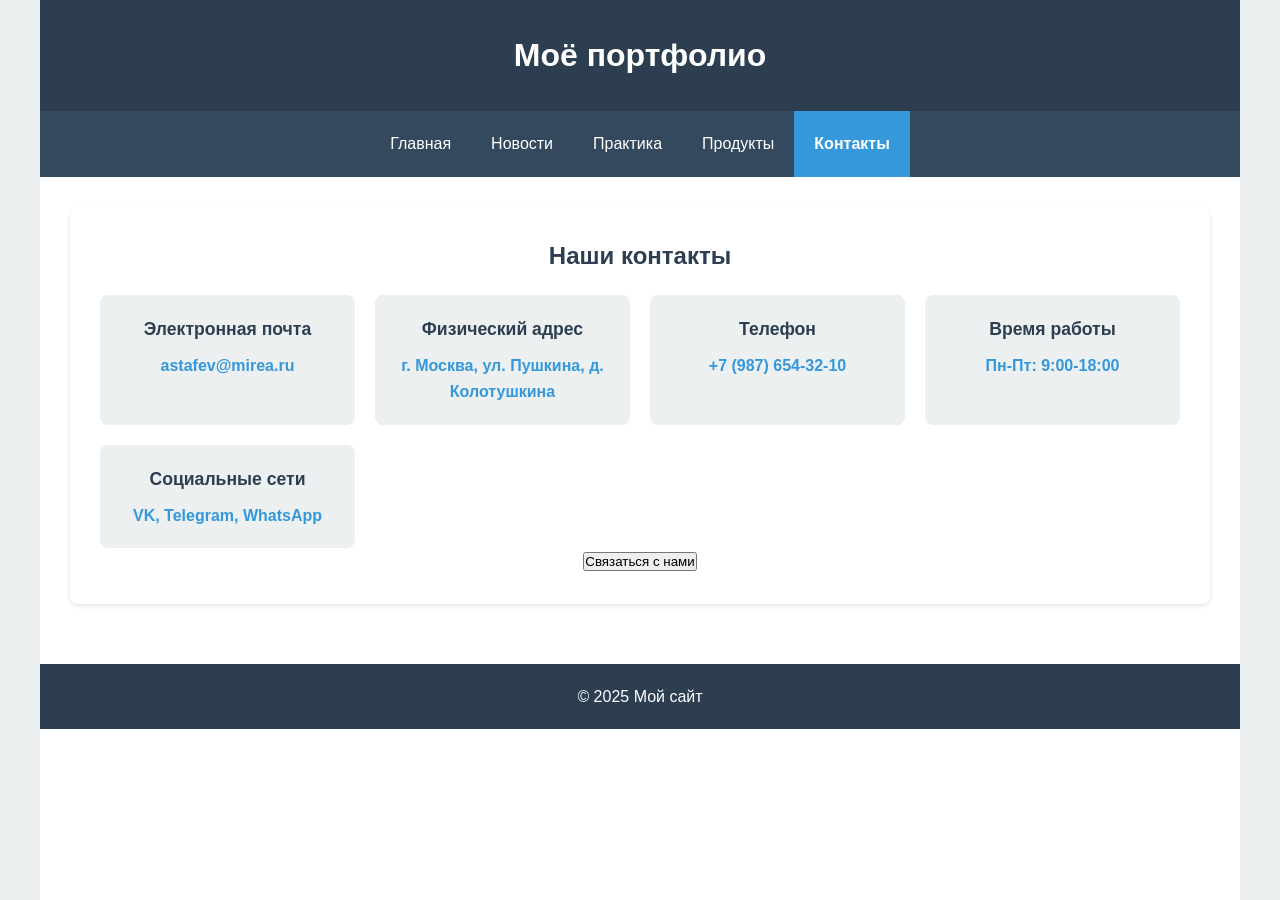
==== commit 5d4ee786: "change styles for all html files" ====
--- a/contacts.html
+++ b/contacts.html
@@ -3,62 +3,83 @@
 <head>
     <meta charset="UTF-8">
     <meta name="viewport" content="width=device-width, initial-scale=1.0">
-    <title>Контакты</title>
+    <title>Контакты - Портфолио</title>
     <link rel="stylesheet" href="style/styles.css">
     <script src="main.js" defer></script>
 </head>
 <body>
-<div class="page-container">
+<!-- Основной контейнер -->
+<div class="page">
+
+    <!-- Шапка -->
     <header class="header">
-        <h1>Контакты</h1>
+        <h1 class="header__title">Моё портфолио</h1>
     </header>
 
+    <!-- Навигация -->
     <nav class="nav">
-        <ul class="nav-list">
-            <li class="nav-item"><a class="nav-link" href="index.html">Главная</a></li>
-            <li class="nav-item"><a class="nav-link" href="news.html">Новости</a></li>
-            <li class="nav-item"><a class="nav-link" href="practices.html">Практики</a></li>
-            <li class="nav-item"><a class="nav-link" href="goods.html">Товары</a></li>
-            <li class="nav-item"><a class="nav-link" href="contacts.html">Контакты</a></li>
+        <ul class="nav__list">
+            <li class="nav__item">
+                <a class="nav__link" href="index.html">Главная</a>
+            </li>
+            <li class="nav__item">
+                <a class="nav__link" href="news.html">Новости</a>
+            </li>
+            <li class="nav__item">
+                <a class="nav__link" href="practices.html">Практика</a>
+            </li>
+            <li class="nav__item">
+                <a class="nav__link" href="goods.html">Продукты</a>
+            </li>
+            <li class="nav__item nav__item--active">
+                <a class="nav__link" href="contacts.html">Контакты</a>
+            </li>
         </ul>
     </nav>
 
-    <main class="content">
-        <section class="contacts-container">
-            <h2 class="section-title">Наши контакты</h2>
+    <!-- Основной контент -->
+    <main class="main">
 
-            <article class="contact-info">
-                <h3>Электронная почта</h3>
-                <p>Адрес электронной почты: astafev@mirea.ru</p>
-            </article>
+        <!-- Контакты -->
+        <section class="contacts">
+            <h2 class="contacts__title">Наши контакты</h2>
 
-            <article class="contact-info">
-                <h3>Физический адрес</h3>
-                <p>Адрес: г. Москва, ул. Пушкина, д. Колотушкина</p>
-            </article>
+            <div class="contacts__list">
+                <div class="contact-item">
+                    <h3 class="contact-item__title">Электронная почта</h3>
+                    <p class="contact-item__value">astafev@mirea.ru</p>
+                </div>
 
-            <div class="contact-grid">
                 <div class="contact-item">
-                    <h3>Телефон</h3>
-                    <p>+7 (987) 654-32-10</p>
+                    <h3 class="contact-item__title">Физический адрес</h3>
+                    <p class="contact-item__value">г. Москва, ул. Пушкина, д. Колотушкина</p>
                 </div>
+
                 <div class="contact-item">
-                    <h3>Время работы</h3>
-                    <p>Пн-Пт: 9:00-18:00</p>
+                    <h3 class="contact-item__title">Телефон</h3>
+                    <p class="contact-item__value">+7 (987) 654-32-10</p>
                 </div>
+
                 <div class="contact-item">
-                    <h3>Социальные сети</h3>
-                    <p>VK, Telegram, WhatsApp</p>
+                    <h3 class="contact-item__title">Время работы</h3>
+                    <p class="contact-item__value">Пн-Пт: 9:00-18:00</p>
+                </div>
+
+                <div class="contact-item">
+                    <h3 class="contact-item__title">Социальные сети</h3>
+                    <p class="contact-item__value">VK, Telegram, WhatsApp</p>
                 </div>
             </div>
 
-            <!-- Измененная кнопка для открытия модального окна -->
+            <!-- Кнопка для открытия модального окна -->
             <button class="contact-button" onclick="contactModal.showModal()">Связаться с нами</button>
         </section>
+
     </main>
 
+    <!-- Подвал -->
     <footer class="footer">
-        <p>© 2025 Все права защищены. Контактная информация</p>
+        <p class="footer__text">&copy; 2025 Мой сайт</p>
     </footer>
 
     <!-- Модальное окно для формы обратной связи -->
--- a/style/styles.css
+++ b/style/styles.css
@@ -1,348 +1,437 @@
-/* ===== БАЗОВЫЕ СТИЛИ ===== */
-body {
-    font-family: 'Segoe UI', Tahoma, Geneva, Verdana, sans-serif;
+
+/* CSS переменные */
+:root {
+    --color-main: #2c3e50;
+    --color-accent: #3498db;
+    --color-light: #ecf0f1;
+    --color-dark: #34495e;
+    --color-text: #2c3e50;
+    --color-white: #ffffff;
+
+    --shadow: 0 2px 5px rgba(0,0,0,0.1);
+    --radius: 8px;
+
+    --space-sm: 10px;
+    --space-md: 20px;
+    --space-lg: 30px;
+
+    /* Дополнительные переменные из styles.css для градиентов и других цветов */
+    --gradient-main: linear-gradient(135deg, #2c3e50 0%, #34495e 100%);
+    --gradient-accent: linear-gradient(135deg, #667eea 0%, #764ba2 100%);
+    --gradient-light: linear-gradient(135deg, #f8f9fa 0%, #e9ecef 100%);
+    --gradient-skill: linear-gradient(135deg, #4facfe 0%, #00f2fe 100%);
+    --color-news-meta: #95a5a6;
+    --color-danger: #e74c3c;
+}
+
+/* Базовые стили */
+* {
     margin: 0;
     padding: 0;
-    background: linear-gradient(135deg, #667eea 0%, #764ba2 100%);
-    min-height: 100vh;
-}
-
-/* ===== КОНТЕЙНЕР СТРАНИЦЫ ===== */
-/* ИЗМЕНЕНИЕ: Добавили CSS Grid для основного макета страницы */
-.page-container {
+    box-sizing: border-box;
+}
+
+body {
+    font-family: Arial, sans-serif;
+    line-height: 1.6;
+    color: var(--color-text);
+    background-color: var(--color-light);
+}
+
+/* Блок page */
+.page {
     max-width: 1200px;
     margin: 0 auto;
-    background: white;
+    background: var(--color-white);
     min-height: 100vh;
-    box-shadow: 0 0 30px rgba(0, 0, 0, 0.1);
-    /* Новое: Сеточный макет для семантических областей */
-    display: grid;
-    grid-template-rows: auto auto 1fr auto;
-    grid-template-areas:
-        "header"
-        "nav"
-        "main"
-        "footer";
-}
-
-/* ===== ШАПКА ===== */
+}
+
+/* Блок header */
 .header {
-    background: linear-gradient(135deg, #2c3e50 0%, #34495e 100%);
-    color: white;
+    background: var(--color-main);
+    color: var(--color-white);
+    padding: var(--space-lg);
     text-align: center;
-    padding: 30px;
-    font-size: 28px;
-    font-weight: 300;
-    letter-spacing: 2px;
-    /* Новое: Привязка к области сетки */
-    grid-area: header;
-}
-
-/* ===== НАВИГАЦИЯ ===== */
+}
+
+.header__title {
+    font-size: 2rem;
+}
+
+/* Блок nav */
 .nav {
-    background: #2c3e50;
-    padding: 20px 0;
-    /* Новое: Привязка к области сетки */
-    grid-area: nav;
-}
-
-.nav-list {
+    background: var(--color-dark);
+}
+
+.nav__list {
     list-style: none;
-    margin: 0;
-    padding: 0;
     display: flex;
     justify-content: center;
-    gap: 25px;
-}
-
-.nav-item {
+}
+
+.nav__item {
     margin: 0;
 }
 
-.nav-link {
-    color: white;
+.nav__link {
+    display: block;
+    padding: var(--space-md);
+    color: var(--color-white);
     text-decoration: none;
-    padding: 12px 25px;
-    border-radius: 25px;
-    transition: all 0.3s ease;
-    font-weight: 500;
-}
-
-.nav-link:hover {
-    background: rgba(255, 255, 255, 0.1);
-    transform: translateY(-2px);
-}
-
-/* ===== ОСНОВНОЙ КОНТЕНТ ===== */
-/* ИЗМЕНЕНИЕ: Заменили .content на main для семантики */
-main.content {
-    padding: 40px;
-    max-width: 900px;
-    margin: 0 auto;
-    /* Новое: Привязка к области сетки */
-    grid-area: main;
-}
-
-/* ===== ГЛАВНАЯ СТРАНИЦА ===== */
-.profile-header {
-    text-align: center;
-    margin-bottom: 40px;
-}
-
-.profile-title {
-    font-size: 32px;
-    color: #2c3e50;
-    margin-bottom: 10px;
-    font-weight: 300;
-}
-
-.profile-photo {
-    width: 220px;
-    height: 280px;
-    border-radius: 15px;
-    object-fit: cover;
-    margin: 20px auto;
-    border: 4px solid #667eea;
-    box-shadow: 0 8px 25px rgba(102, 126, 234, 0.3);
-}
-
-.profile-name {
-    font-size: 24px;
-    color: #2c3e50;
-    margin: 10px 0;
-    font-weight: 500;
-}
-
-.profile-group {
-    font-size: 18px;
-    color: #7f8c8d;
-    margin: 5px 0;
-}
-
-.about-me {
-    background: linear-gradient(135deg, #f8f9fa 0%, #e9ecef 100%);
-    padding: 25px;
-    border-radius: 15px;
-    margin: 30px 0;
-    border-left: 5px solid #667eea;
-    font-size: 16px;
-    line-height: 1.8;
-}
-
-/* ===== НАВЫКИ ===== */
-/* ИЗМЕНЕНИЕ: Добавили CSS Grid для навыков */
-.skills-grid {
-    display: grid;
-    grid-template-columns: repeat(auto-fit, minmax(150px, 1fr));
-    gap: 15px;
-    margin: 20px 0;
-}
-
-.skill-tag {
-    background: linear-gradient(135deg, #4facfe 0%, #00f2fe 100%);
-    color: white;
-    padding: 12px 25px;
-    border-radius: 25px;
-    font-weight: 600;
-    font-size: 14px;
-    box-shadow: 0 4px 15px rgba(79, 172, 254, 0.3);
-    transition: all 0.3s ease;
-    text-align: center;
-}
-
-.skill-tag:hover {
+    transition: background-color 0.3s;
+}
+
+.nav__link:hover {
+    background: var(--color-accent);
+}
+
+/* Модификатор --active */
+.nav__item--active .nav__link {
+    background: var(--color-accent);
+    font-weight: bold;
+}
+
+/* Блок main */
+.main {
+    padding: var(--space-lg);
+}
+
+/* Блок profile */
+.profile {
+    margin-bottom: var(--space-lg);
+}
+
+.profile__card {
+    display: flex;
+    align-items: center;
+    gap: var(--space-lg);
+    background: var(--color-white);
+    padding: var(--space-lg);
+    border-radius: var(--radius);
+    box-shadow: var(--shadow);
+}
+
+.profile__photo {
+    width: 150px;
+    height: 150px;
+    border-radius: 50%;
+    border: 3px solid var(--color-accent);
+}
+
+.profile__name {
+    font-size: 1.5rem;
+    color: var(--color-main);
+    margin-bottom: var(--space-sm);
+}
+
+.profile__group {
+    color: var(--color-accent);
+    font-size: 1.1rem;
+}
+
+/* Блок about */
+.about {
+    background: var(--color-white);
+    padding: var(--space-lg);
+    margin-bottom: var(--space-lg);
+    border-radius: var(--radius);
+    box-shadow: var(--shadow);
+}
+
+.about__title {
+    color: var(--color-main);
+    margin-bottom: var(--space-md);
+    font-size: 1.5rem;
+}
+
+.about__text {
+    line-height: 1.6;
+}
+
+/* Блок skills */
+.skills {
+    margin-bottom: var(--space-lg);
+}
+
+.skills__title {
+    color: var(--color-main);
+    margin-bottom: var(--space-md);
+    font-size: 1.5rem;
+}
+
+.skills__list {
+    display: flex;
+    gap: var(--space-md);
+    flex-wrap: wrap;
+}
+
+/* Блок skill с модификаторами */
+.skill {
+    padding: var(--space-md);
+    border-radius: var(--radius);
+    color: var(--color-white);
+    font-weight: bold;
+    transition: transform 0.3s;
+}
+
+.skill:hover {
     transform: translateY(-3px);
-    box-shadow: 0 6px 20px rgba(79, 172, 254, 0.4);
-}
-
-/* ===== ОПЫТ РАБОТЫ ===== */
-.experience-section {
-    margin-top: 50px;
-}
-
-.section-title {
-    font-size: 28px;
-    color: #2c3e50;
-    text-align: center;
-    margin-bottom: 30px;
-    font-weight: 300;
-}
-
-/* ИЗМЕНЕНИЕ: Добавили CSS Grid для карточек опыта */
-.experience-grid {
+}
+
+.skill--html {
+    background: #e34c26;
+}
+
+.skill--css {
+    background: #264de4;
+}
+
+.skill--js {
+    background: #f0db4f;
+    color: var(--color-text);
+}
+
+/* Блок projects */
+.projects__title {
+    color: var(--color-main);
+    margin-bottom: var(--space-md);
+    font-size: 1.5rem;
+}
+
+.projects__grid {
     display: grid;
     grid-template-columns: repeat(auto-fit, minmax(300px, 1fr));
-    gap: 20px;
-}
-
-.experience-card {
-    background: white;
-    padding: 25px;
-    border-radius: 12px;
-    box-shadow: 0 5px 20px rgba(0, 0, 0, 0.08);
-    border-left: 4px solid #667eea;
-    transition: transform 0.3s ease;
-}
-
-.experience-card:hover {
-    transform: translateX(5px);
-}
-
-.experience-title {
-    font-size: 20px;
-    color: #2c3e50;
-    margin: 0 0 10px 0;
-    font-weight: 600;
-}
-
-.experience-desc {
-    color: #7f8c8d;
-    line-height: 1.6;
-    margin: 0;
-}
-
-/* ===== НОВОСТИ ===== */
-.news-container {
+    gap: var(--space-md);
+}
+
+/* Блок project-card */
+.project-card {
+    background: var(--color-white);
+    padding: var(--space-lg);
+    border-radius: var(--radius);
+    box-shadow: var(--shadow);
+    border-left: 4px solid var(--color-accent);
+    transition: transform 0.3s;
+}
+
+.project-card:hover {
+    transform: translateY(-5px);
+}
+
+.project-card__title {
+    color: var(--color-main);
+    margin-bottom: var(--space-sm);
+}
+
+.project-card__desc {
+    color: #666;
+}
+
+/* Блок footer */
+.footer {
+    background: var(--color-main);
+    color: var(--color-white);
+    text-align: center;
+    padding: var(--space-md);
+    margin-top: var(--space-lg);
+}
+
+/* Адаптивность */
+@media (max-width: 768px) {
+    .profile__card {
+        flex-direction: column;
+        text-align: center;
+    }
+
+    .nav__list {
+        flex-direction: column;
+    }
+
+    .skills__list {
+        justify-content: center;
+    }
+
+    .projects__grid {
+        grid-template-columns: 1fr;
+    }
+}
+
+/* Блок news */
+.news {
+    background: var(--color-white);
+    padding: var(--space-lg);
+    border-radius: var(--radius);
+    box-shadow: var(--shadow);
+}
+
+.news__title {
+    color: var(--color-main);
+    margin-bottom: var(--space-md);
+    font-size: 1.5rem;
+}
+
+.news__list {
+    display: flex;
+    flex-direction: column;
+    gap: var(--space-md);
+}
+
+/* Блок news-item */
+.news-item {
+    padding: var(--space-md);
+    border-left: 4px solid var(--color-accent);
+    background: var(--color-light);
+    border-radius: var(--radius);
+}
+
+.news-item__title {
+    color: var(--color-main);
+    margin-bottom: var(--space-sm);
+}
+
+.news-item__date {
+    color: var(--color-accent);
+    font-size: 0.9rem;
+    margin-bottom: var(--space-sm);
+}
+
+.news-item__text {
+    line-height: 1.5;
+}
+
+/* Блок contacts */
+.contacts {
+    background: var(--color-white);
+    padding: var(--space-lg);
+    border-radius: var(--radius);
+    box-shadow: var(--shadow);
+}
+
+.contacts__title {
+    color: var(--color-main);
+    margin-bottom: var(--space-md);
+    font-size: 1.5rem;
+}
+
+.contacts__list {
     display: grid;
-    gap: 25px;
-}
-
-.news-card {
-    background: white;
-    padding: 30px;
-    border-radius: 15px;
-    box-shadow: 0 5px 20px rgba(0, 0, 0, 0.08);
-    border-left: 4px solid #667eea;
-}
-
-.news-title {
-    font-size: 24px;
-    color: #2c3e50;
-    margin: 0 0 10px 0;
-    font-weight: 600;
-}
-
-.news-meta {
-    color: #95a5a6;
-    font-size: 14px;
-    margin: 0 0 15px 0;
-}
-
-.news-text {
-    color: #34495e;
-    line-height: 1.7;
-    margin: 0;
-}
-
-/* ===== ТОВАРЫ ===== */
-.products-grid {
-    display: grid;
-    grid-template-columns: repeat(auto-fit, minmax(280px, 1fr));
-    gap: 30px;
-    margin-top: 30px;
-}
-
-.product-card {
-    background: white;
-    padding: 25px;
-    border-radius: 15px;
+    grid-template-columns: repeat(auto-fit, minmax(250px, 1fr));
+    gap: var(--space-md);
+}
+
+/* Блок contact-item */
+.contact-item {
+    padding: var(--space-md);
+    background: var(--color-light);
+    border-radius: var(--radius);
     text-align: center;
-    box-shadow: 0 5px 20px rgba(0, 0, 0, 0.08);
-    transition: transform 0.3s ease;
-}
-
-.product-card:hover {
-    transform: translateY(-5px);
-}
-
-.product-image {
+}
+
+.contact-item__title {
+    color: var(--color-main);
+    margin-bottom: var(--space-sm);
+    font-size: 1.1rem;
+}
+
+.contact-item__value {
+    color: var(--color-accent);
+    font-weight: bold;
+}
+
+/* Переделанные стили для других страниц по аналогии (news, goods, practices, contacts) */
+
+/* Дополнительные стили для goods.html (продукты) - адаптировано под BEM */
+.projects--goods .projects__grid {
+    grid-template-columns: repeat(3, 1fr); /* Фиксированные 3 колонки из styles.css */
+}
+
+.project-card--product {
+    text-align: center;
+}
+
+.project-card__image {
     width: 200px;
     height: 250px;
-    border-radius: 10px;
+    border-radius: var(--radius);
     object-fit: cover;
-    margin-bottom: 20px;
-    border: 3px solid #f8f9fa;
-}
-
-.product-name {
+    margin-bottom: var(--space-md);
+    border: 3px solid var(--color-light);
+}
+
+.project-card__price {
+    font-size: 20px;
+    color: var(--color-danger);
+    font-weight: 700;
+    margin: var(--space-sm) 0;
+}
+
+/* Стили для practices.html (предполагаем похожие на projects или goods) - адаптировано */
+.projects--practices .project-card {
+    /* Дополнительные модификаторы, если нужно, аналогично projects */
+}
+
+/* Дополнительные стили для news.html - расширенно по аналогии */
+.news__list {
+    display: grid;
+    gap: var(--space-lg); /* Улучшено из styles.css */
+}
+
+.news-item {
+    background: var(--color-white);
+    padding: var(--space-lg);
+    border-radius: var(--radius);
+    box-shadow: var(--shadow);
+    border-left: 4px solid var(--color-accent);
+}
+
+.news-item__title {
+    font-size: 24px;
+    font-weight: 600;
+}
+
+.news-item__date {
+    color: var(--color-news-meta);
+    font-size: 14px;
+}
+
+.news-item__text {
+    color: var(--color-text);
+    line-height: 1.7;
+}
+
+/* Дополнительные стили для contacts.html - адаптировано с модальным окном */
+.contacts {
+    text-align: center;
+}
+
+.contacts__info {
+    background: var(--gradient-light);
+    padding: var(--space-lg);
+    margin: var(--space-md) 0;
+    border-radius: var(--radius);
     font-size: 18px;
-    color: #2c3e50;
-    margin: 10px 0;
-    font-weight: 600;
-}
-
-.product-price {
-    font-size: 20px;
-    color: #e74c3c;
-    font-weight: 700;
-    margin: 5px 0;
-}
-
-/* ===== КОНТАКТЫ ===== */
-.contacts-container {
-    text-align: center;
-}
-
-.contact-info {
-    background: linear-gradient(135deg, #f8f9fa 0%, #e9ecef 100%);
-    padding: 25px;
-    margin: 20px 0;
-    border-radius: 15px;
-    font-size: 18px;
-    color: #2c3e50;
-}
-
-.contact-button {
-    background: linear-gradient(135deg, #667eea 0%, #764ba2 100%);
-    color: white;
+    color: var(--color-main);
+}
+
+.contacts__button {
+    background: var(--gradient-accent);
+    color: var(--color-white);
     border: none;
-    padding: 15px 40px;
+    padding: var(--space-sm) var(--space-lg);
     font-size: 16px;
     border-radius: 30px;
     cursor: pointer;
-    margin-top: 20px;
+    margin-top: var(--space-md);
     font-weight: 600;
     transition: all 0.3s ease;
 }
 
-.contact-button:hover {
+.contacts__button:hover {
     transform: translateY(-2px);
     box-shadow: 0 8px 25px rgba(102, 126, 234, 0.4);
 }
 
-/* ===== ФУТЕР ===== */
-.footer {
-    background: linear-gradient(135deg, #2c3e50 0%, #34495e 100%);
-    color: white;
-    text-align: center;
-    padding: 30px;
-    margin-top: 50px;
-    /* Новое: Привязка к области сетки */
-    grid-area: footer;
-}
-
-/* ===== АДАПТИВНОСТЬ ===== */
-/* Новое: Медиа-запросы для мобильных устройств */
-@media (max-width: 768px) {
-    .nav-list {
-        flex-direction: column;
-        gap: 10px;
-    }
-
-    .skills-grid {
-        grid-template-columns: 1fr;
-    }
-
-    .experience-grid {
-        grid-template-columns: 1fr;
-    }
-
-    main.content {
-        padding: 20px;
-    }
-}
-
-/* ==== СТИЛИ ДЛЯ МОДАЛЬНОГО ОКНА ==== */
+/* Стили для модального окна - адаптировано под BEM и переменные */
 dialog::backdrop {
     background: rgba(0, 0, 0, 0.6);
     animation: fadeIn 0.3s ease;
@@ -350,7 +439,7 @@
 
 dialog {
     border: none;
-    border-radius: 12px;
+    border-radius: var(--radius);
     padding: 0;
     box-shadow: 0 10px 30px rgba(0, 0, 0, 0.3);
     animation: slideIn 0.3s ease;
@@ -361,67 +450,64 @@
 }
 
 .modal-header {
-    background: linear-gradient(135deg, #2c3e50 0%, #34495e 100%);
-    color: white;
-    padding: 1.5rem;
-    border-radius: 12px 12px 0 0;
+    background: var(--gradient-main);
+    color: var(--color-white);
+    padding: var(--space-md);
+    border-radius: var(--radius) var(--radius) 0 0;
     margin: 0;
 }
 
-.modal-header h2 {
+.modal-header__title {
     margin: 0;
-    color: white;
     font-size: 1.5rem;
 }
 
 .modal-content {
-    padding: 2rem;
+    padding: var(--space-lg);
 }
 
 .form-group {
-    margin-bottom: 1.5rem;
-}
-
-.form-group label {
+    margin-bottom: var(--space-md);
+}
+
+.form-group__label {
     display: block;
-    margin-bottom: 0.5rem;
+    margin-bottom: var(--space-sm);
     font-weight: 600;
-    color: #2c3e50;
-}
-
-.form-group input,
-.form-group select,
-.form-group textarea {
+}
+
+.form-group__input,
+.form-group__textarea,
+.form-group__select {
     width: 100%;
-    padding: 0.75rem;
-    border: 2px solid #e9ecef;
+    padding: var(--space-sm);
+    border: 2px solid var(--color-light);
     border-radius: 6px;
     font-size: 1rem;
     transition: border-color 0.3s ease;
-    box-sizing: border-box;
-}
-
-.form-group input:focus,
-.form-group select:focus,
-.form-group textarea:focus {
+}
+
+.form-group__input:focus,
+.form-group__textarea:focus,
+.form-group__select:focus {
     outline: none;
-    border-color: #667eea;
-}
-
-.form-group textarea {
+    border-color: var(--color-accent);
+}
+
+.form-group__textarea {
     min-height: 100px;
     resize: vertical;
 }
 
 .modal-actions {
     display: flex;
-    gap: 1rem;
+    gap: var(--space-sm);
     justify-content: flex-end;
-    margin-top: 2rem;
+    margin-top: var(--space-lg);
 }
 
 .btn {
-    padding: 0.75rem 1.5rem;
+    padding: var(--space-sm) var(--space-md);
     border: none;
     border-radius: 6px;
     cursor: pointer;
@@ -430,55 +516,64 @@
     font-weight: 600;
 }
 
-.btn-primary {
-    background: linear-gradient(135deg, #667eea 0%, #764ba2 100%);
-    color: white;
-}
-
-.btn-primary:hover {
+.btn--primary {
+    background: var(--gradient-accent);
+    color: var(--color-white);
+}
+
+.btn--primary:hover {
     transform: translateY(-2px);
     box-shadow: 0 5px 15px rgba(102, 126, 234, 0.4);
 }
 
-.btn-secondary {
-    background: #f8f9fa;
-    color: #2c3e50;
-    border: 2px solid #e9ecef;
-}
-
-.btn-secondary:hover {
+.btn--secondary {
+    background: var(--color-light);
+    color: var(--color-main);
+    border: 2px solid var(--color-light);
+}
+
+.btn--secondary:hover {
     background: #e9ecef;
 }
 
 .required {
-    color: #e74c3c;
-}
-
+    color: var(--color-danger);
+}
+
+/* Анимации */
 @keyframes fadeIn {
-    from {
-        opacity: 0;
-    }
-    to {
-        opacity: 1;
-    }
+    from { opacity: 0; }
+    to { opacity: 1; }
 }
 
 @keyframes slideIn {
-    from {
-        opacity: 0;
-        transform: translateY(-50px) scale(0.9);
-    }
-    to {
-        opacity: 1;
-        transform: translateY(0) scale(1);
-    }
-}
-
-/* Адаптивность */
+    from { opacity: 0; transform: translateY(-50px) scale(0.9); }
+    to { opacity: 1; transform: translateY(0) scale(1); }
+}
+
+/* Дополнительная адаптивность */
+@media (max-width: 768px) {
+    .news__list {
+        grid-template-columns: 1fr;
+    }
+
+    .contacts__list {
+        grid-template-columns: 1fr;
+    }
+
+    .projects--goods .projects__grid {
+        grid-template-columns: 1fr;
+    }
+
+    .main {
+        padding: var(--space-md);
+    }
+}
+
 @media (max-width: 600px) {
     dialog {
-        margin: 1rem;
-        width: calc(100vw - 2rem);
+        margin: var(--space-sm);
+        width: calc(100vw - 2 * var(--space-sm));
     }
 
     .modal-actions {
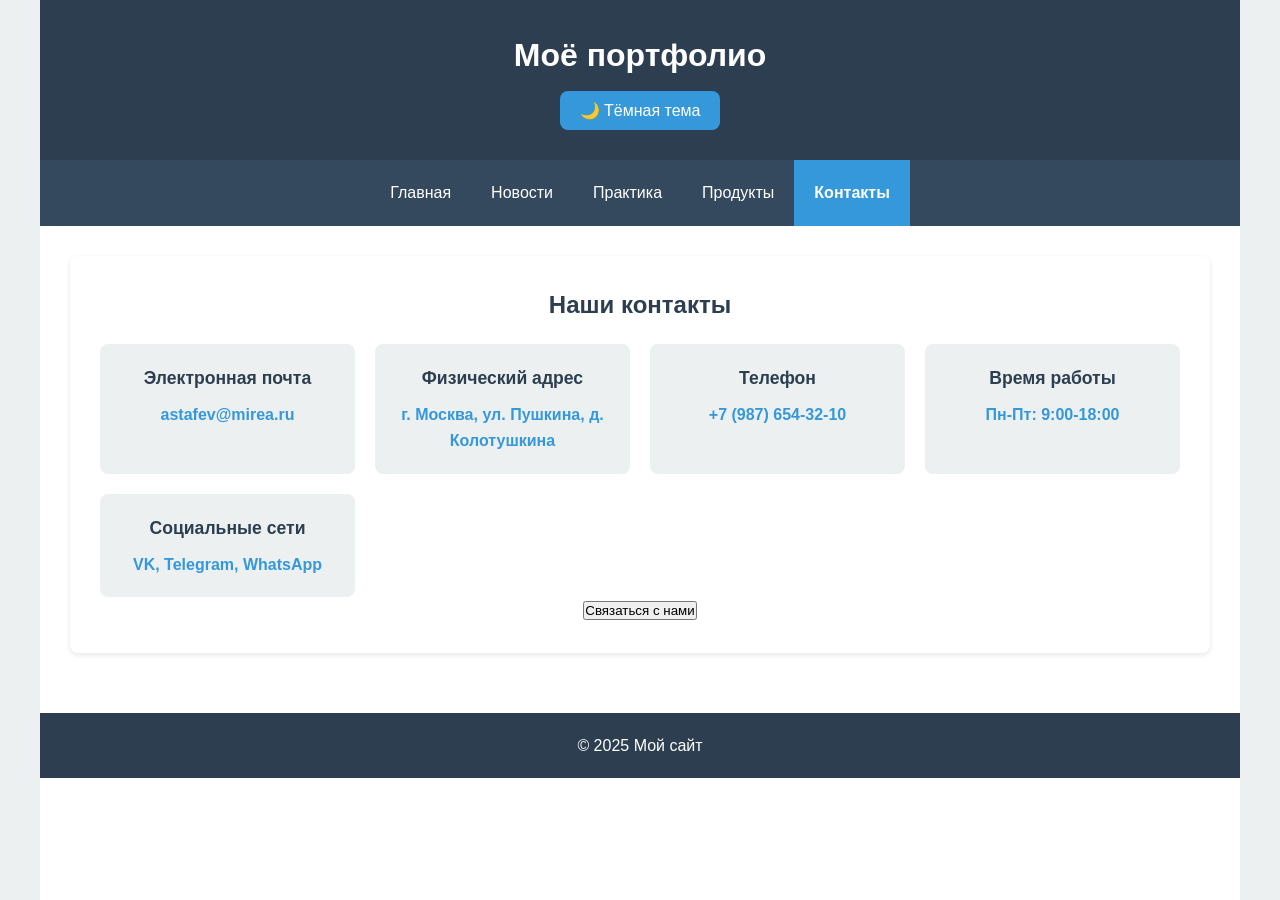
==== commit deb7e434: "dark theme" ====
--- a/contacts.html
+++ b/contacts.html
@@ -14,6 +14,7 @@
     <!-- Шапка -->
     <header class="header">
         <h1 class="header__title">Моё портфолио</h1>
+        <button id="theme-toggle" class="theme-toggle__button">🌙 Тёмная тема</button>
     </header>
 
     <!-- Навигация -->
--- a/style/styles.css
+++ b/style/styles.css
@@ -1,4 +1,3 @@
-
 /* CSS переменные */
 :root {
     --color-main: #2c3e50;
@@ -23,6 +22,132 @@
     --color-news-meta: #95a5a6;
     --color-danger: #e74c3c;
 }
+
+
+/* Тёмная тема: переопределяем переменные */
+body.dark-theme {
+    --color-main: #1a1a1a; /* Более чёрный для меню */
+    --color-accent: #0d0d0d; /* Более чёрный акцент */
+    --color-light: #121212; /* Очень тёмный чёрный фон */
+    --color-dark: #171717; /* Градиент с чёрными тонами для header */
+    --color-text: #ffffff; /* Белый текст для максимальной видимости */
+    --color-white: #1c1c1c; /* Чёрный для блоков */
+
+    --gradient-main: linear-gradient(135deg, #1c1c1c 0%, #121212 100%);
+    --gradient-accent: linear-gradient(135deg, #333333 0%, #1a1a1a 100%); /* Более чёрные тона */
+    --gradient-light: linear-gradient(135deg, #121212 0%, #1c1c1c 100%);
+    --gradient-skill: linear-gradient(135deg, #004d4d 0%, #002929 100%); /* Тёмные чёрно-зелёные для навыков */
+    --color-news-meta: #d0d0d0; /* Светлее серый для мета */
+    --color-danger: #ff0000; /* Ярче красный для danger, чтобы был видим */
+
+    --shadow: 0 2px 5px rgba(0,0,0,0.5); /* Более тёмная тень с чёрным */
+}
+
+body.dark-theme .header {
+    background: var(--color-dark);
+    color: var(--color-text); /* Убедимся, что текст в header видим */
+}
+
+body.dark-theme .nav {
+    background: var(--color-main);
+}
+
+body.dark-theme .nav__link {
+    color: var(--color-text); /* Светлый текст для ссылок */
+}
+
+body.dark-theme .nav__link:hover {
+    background: var(--color-accent);
+    color: var(--color-text);
+}
+
+body.dark-theme .profile__card,
+body.dark-theme .about,
+body.dark-theme .news,
+body.dark-theme .contacts,
+body.dark-theme .project-card,
+body.dark-theme .news-item,
+body.dark-theme .contact-item {
+    background: var(--color-light);
+    color: var(--color-text); /* Светлый текст для всех блоков */
+}
+
+body.dark-theme .profile__name {
+    color: var(--color-text); /* Переопределение для имени */
+}
+
+body.dark-theme .profile__group {
+    color: #add8e6; /* Светлый акцент для группы, чтобы был видим */
+}
+
+body.dark-theme .about__title,
+body.dark-theme .skills__title,
+body.dark-theme .projects__title,
+body.dark-theme .news__title,
+body.dark-theme .contacts__title,
+body.dark-theme .project-card__title,
+body.dark-theme .news-item__title,
+body.dark-theme .contact-item__title {
+    color: var(--color-text); /* Светлый для всех заголовков */
+}
+
+body.dark-theme .project-card__desc,
+body.dark-theme .news-item__text,
+body.dark-theme .about__text {
+    color: #e0e0e0; /* Светло-серый для описаний, чтобы был видим на тёмном фоне */
+}
+
+body.dark-theme .news-item__date {
+    color: #add8e6; /* Светлый для даты */
+}
+
+body.dark-theme .contact-item__value {
+    color: #add8e6; /* Светлый для значений контактов */
+}
+
+body.dark-theme .skill {
+    color: var(--color-text); /* Светлый текст для навыков */
+}
+
+body.dark-theme .skill--html {
+    background: #a52a2a; /* Темнее для HTML в тёмной теме */
+}
+
+body.dark-theme .skill--css {
+    background: #1e3a8a; /* Темнее для CSS */
+}
+
+body.dark-theme .skill--js {
+    background: #a16207; /* Темнее для JS, и текст светлый */
+    color: var(--color-text);
+}
+
+body.dark-theme .footer {
+    background: var(--color-dark);
+    color: var(--color-text);
+}
+
+.theme-toggle__button {
+    background: var(--color-accent);
+    color: var(--color-white);
+    border: none;
+    padding: var(--space-sm) var(--space-md);
+    border-radius: var(--radius);
+    cursor: pointer;
+    font-size: 1rem;
+    margin-top: var(--space-sm);
+    transition: background 0.3s;
+}
+
+.theme-toggle__button:hover {
+    background: #0a0a0a; /* Чёрный hover */
+}
+
+body.dark-theme .theme-toggle__button {
+    background: var(--color-accent);
+    color: var(--color-text);
+}
+
 
 /* Базовые стили */
 * {
